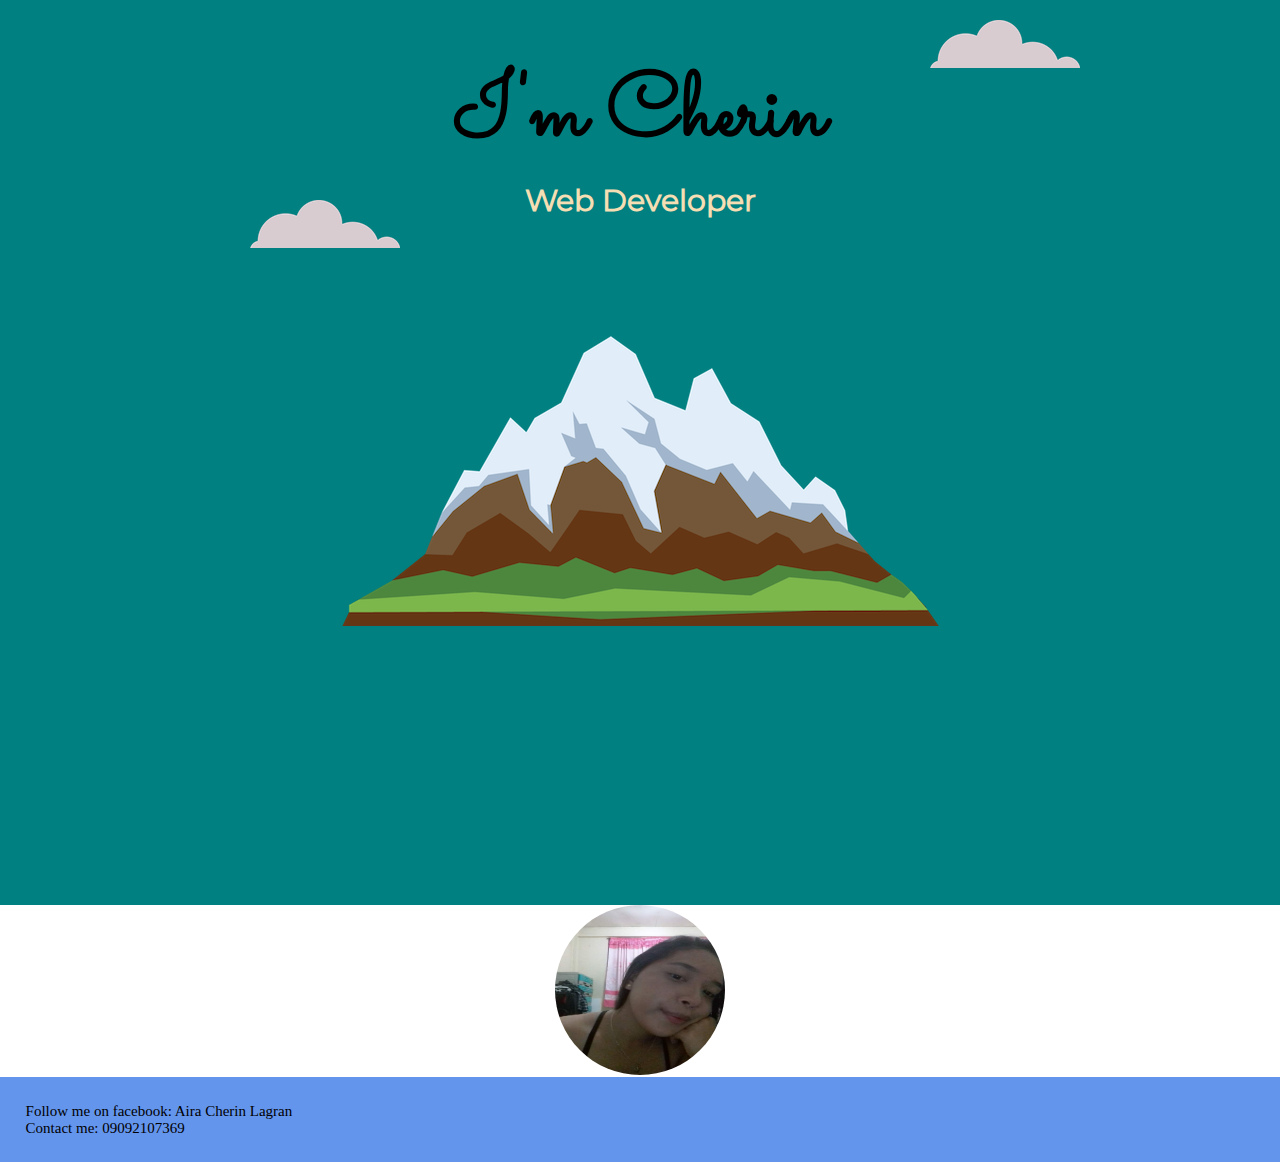
==== index.html @ 9815eaeb "Add files via upload" ====
<!DOCTYPE html>
<html lang="en">
<head>
    <meta charset="UTF-8">
    <meta name="viewport" content="width=device-width, initial-scale=1.0">
    <meta http-equiv="X-UA-Compatible" content="ie=edge">
    <link rel="stylesheet" href="css/index.css.css">
    <title>Document</title>
</head>

<body>
    <header class="home-header"> 
        
        <img src="img/cloud.png" alt="cloud-top" class="cloud-top">
        <h1 class="header-title">I'm Cherin</h1>
        <h2 class="header-sub">Web Developer</h2>
        <img src="img/cloud.png" alt="cloud-bottom" class="cloud-bottom">
        <img src="img/mountain.png" alt="mountain" class="mountain">

    </header>
        <img src="img/che.jpg" alt ="" class="pic">
        </p>
    <footer id="footer">
      <p id="follow">Follow me on facebook: Aira Cherin Lagran</p>
      <p id="contact">Contact me: 09092107369</p>
        
    </body>

    
    
</body>
</html>
---- css/index.css.css ----
@font-face{
    src: url(..//fonts/Sacramento/Sacramento-Regular.ttf);
    font-family: Sacramento;
}
@font-face{
    src: url(..//fonts/Montserrat/Montserrat-Regular.ttf);
    font-family: Montserrat;
}
@font-face{
    src: url(..//fonts/Merriweather/Merriweather-Regular.ttf);
    font-family: Merriweather;
}
@keyframes top{
    0%{
        opacity: 0;
        transform: translateX(95vh);
    }
    100%{
        opacity: 1;
        transform:  translateX(-95vw);
    }
}

@keyframes cloudbot{
    100%{
        opacity: 0;
        transform: translateX(-95vh);
    }
    0%{
        opacity: 1;
        transform:  translateX(95vw); rotate:(0);
    }
}
*{
    margin: 0%;
    padding: 0%;
}   
    .cloud-top{
        position: absolute;
        right: 20rem;
        top: 2rem;
        animation: top 15s infinite linear;
        animation-direction: reverse
    }
    .cloud-bottom{
        position: absolute;
        left: 25rem;
        top: 20rem;
        animation: cloudbot 15s infinite linear;
        
    }
html {
    font-size: 62.5%;
}

.header-sub{
    font-family: Montserrat;
    font-size: 3rem;
    color:wheat;
}
.header-title{
    font-family: Sacramento;
    font-size: 9rem;
}
body{
    text-align: center;
}
.home-header {
    background: teal;
    height: 95vh;
    position: relative;
    overflow: hidden;
    padding-top: 5rem;
    
}
.home-section-intro {
    background: linear-gradient(to left pink, skyblue);
    height:10vh;
}
.home-section-skills{
    height: 95vh;
    background: linear-gradient(to left pink, skyblue);
}
.home-footer{
    height: 6vh;
    background: powderblue;
}

.mountain{
    position:relative ;
    bottom: -5rem;
    
}
.home-section-intro{
    background: linear-gradient(to left,teal,powderblue,blue);
    height: 10vh;
    position: relative;
    padding: 5rem;

}
.pic{
    height: 17rem;
    width: 17rem;
    border-radius: 100%;
    background: cornflowerblue
}
.home-section-skills{
    height: 95vh;
    background:rgb(136, 193, 211);
    position: relative;
}
.skills-article-container{
    width:50%;
    margin: auto;
    overflow: hidden;
    line-height: 3;
}
.home-footer{
    height:6vh;
    background: black;
}
#footer{
    background: cornflowerblue;
    padding: 2%;
    size: 16px
}
#follow{
    text-align: left;
    font-size: 15px
}
#contact{
    text-align: left;
    font-size: 15px
}
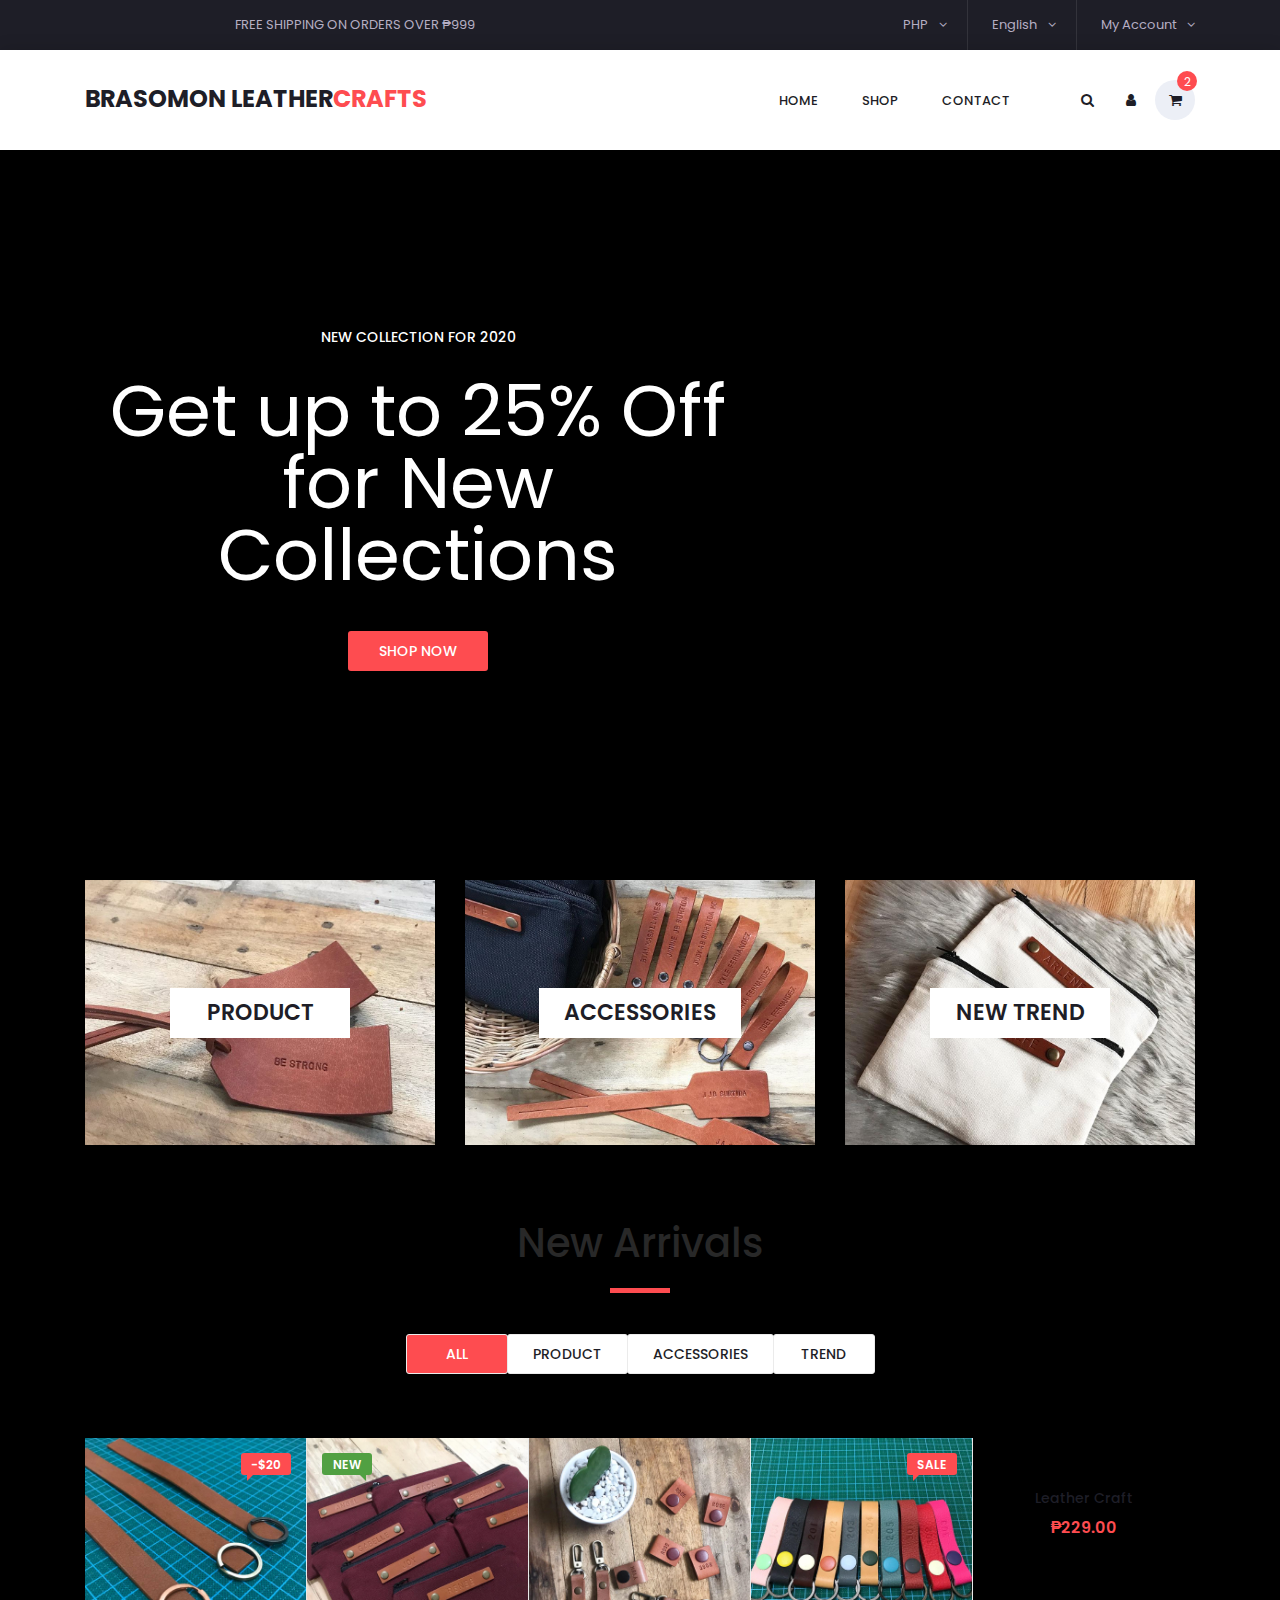
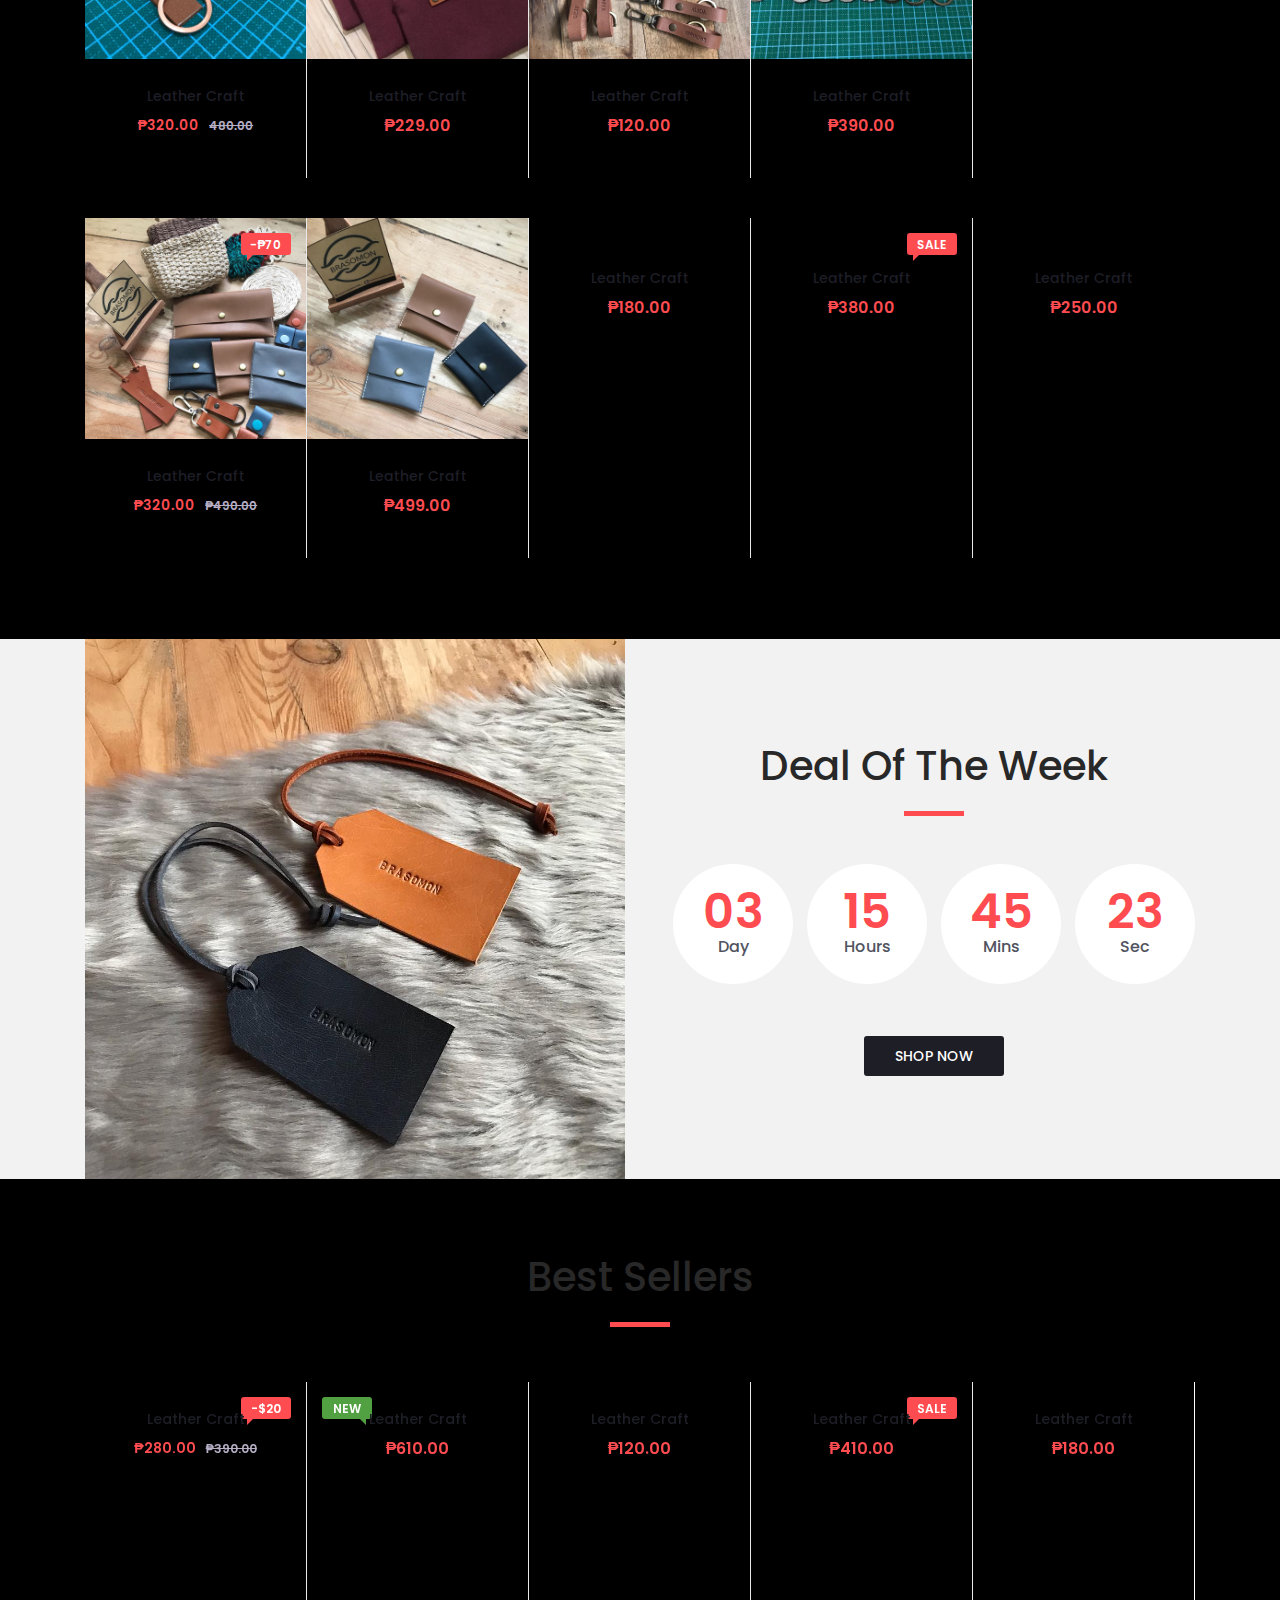
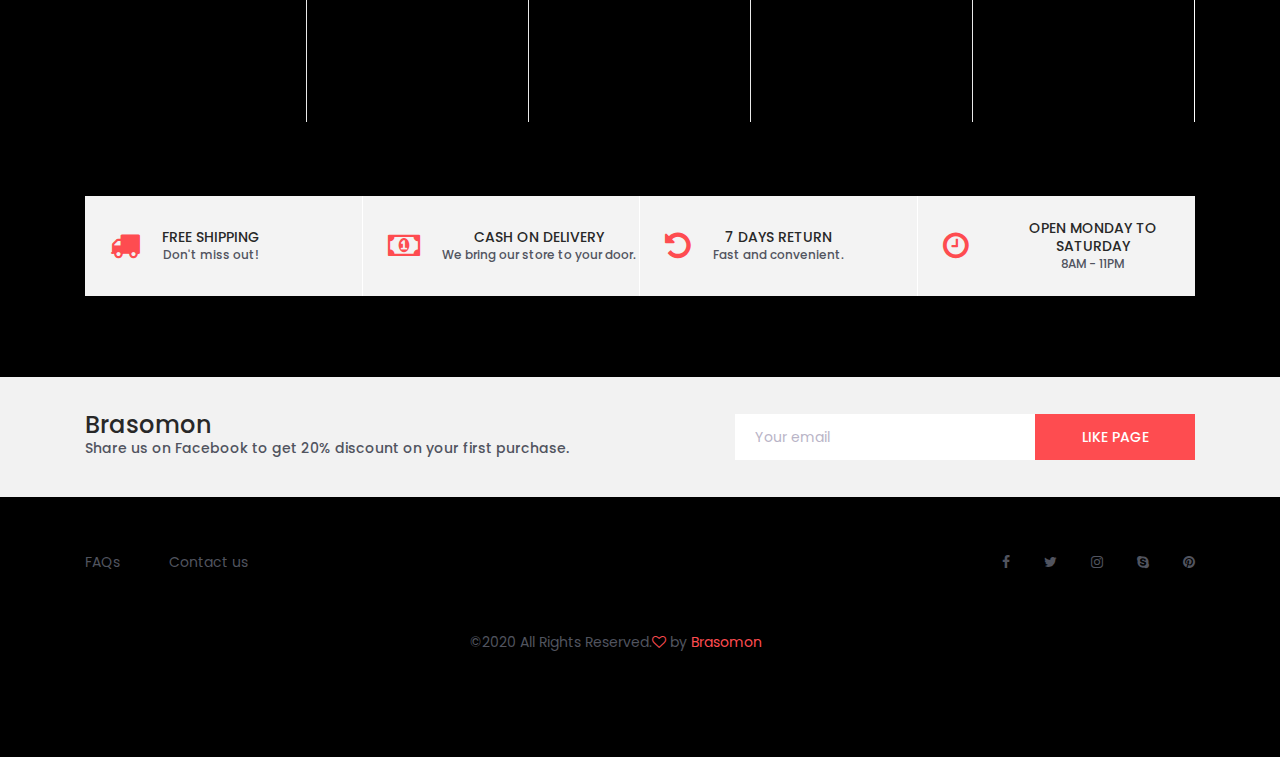
==== commit 5b58a03a: "Add files via upload" ====
--- a/index.html
+++ b/index.html
@@ -1,32 +1,766 @@
 <!DOCTYPE html>
 <html lang="en">
 <head>
-    <meta charset="UTF-8">
-    <meta name="viewport" content="width=device-width, initial-scale=1.0">
-    <meta http-equiv="X-UA-Compatible" content="ie=edge">
-    <link rel="stylesheet" href="css/index.css.css">
-    <title>Document</title>
+<title>Brasomon</title>
+<meta charset="utf-8">
+<meta http-equiv="X-UA-Compatible" content="IE=edge">
+<meta name="description" content="Colo Shop Template">
+<meta name="viewport" content="width=device-width, initial-scale=1">
+<link rel="stylesheet" type="text/css" href="styles/bootstrap4/bootstrap.min.css">
+<link href="plugins/font-awesome-4.7.0/css/font-awesome.min.css" rel="stylesheet" type="text/css">
+<link rel="stylesheet" type="text/css" href="plugins/OwlCarousel2-2.2.1/owl.carousel.css">
+<link rel="stylesheet" type="text/css" href="plugins/OwlCarousel2-2.2.1/owl.theme.default.css">
+<link rel="stylesheet" type="text/css" href="plugins/OwlCarousel2-2.2.1/animate.css">
+<link rel="stylesheet" type="text/css" href="styles/main_styles.css">
+<link rel="stylesheet" type="text/css" href="styles/responsive.css">
 </head>
 
 <body>
-    <header class="home-header"> 
-        
-        <img src="img/cloud.png" alt="cloud-top" class="cloud-top">
-        <h1 class="header-title">I'm Cherin</h1>
-        <h2 class="header-sub">Web Developer</h2>
-        <img src="img/cloud.png" alt="cloud-bottom" class="cloud-bottom">
-        <img src="img/mountain.png" alt="mountain" class="mountain">
-
-    </header>
-        <img src="img/che.jpg" alt ="" class="pic">
-        </p>
-    <footer id="footer">
-      <p id="follow">Follow me on facebook: Aira Cherin Lagran</p>
-      <p id="contact">Contact me: 09092107369</p>
-        
-    </body>
-
-    
-    
+
+<div class="super_container">
+
+	<!-- Header -->
+
+	<header class="header trans_300">
+
+		<!-- Top Navigation -->
+
+		<div class="top_nav">
+			<div class="container">
+				<div class="row">
+					<div class="col-md-6">
+						<div class="top_nav_left">Free shipping on orders over ₱999</div>
+					</div>
+					<div class="col-md-6 text-right">
+						<div class="top_nav_right">
+							<ul class="top_nav_menu">
+
+								<!-- Currency / Language / My Account -->
+
+								<li class="currency">
+									<a href="#">
+										php
+										<i class="fa fa-angle-down"></i>
+									</a>
+									<ul class="currency_selection">
+										<li><a href="#">cad</a></li>
+										<li><a href="#">aud</a></li>
+										<li><a href="#">eur</a></li>
+										<li><a href="#">gbp</a></li>
+									</ul>
+								</li>
+								<li class="language">
+									<a href="#">
+										English
+										<i class="fa fa-angle-down"></i>
+									</a>
+									<ul class="language_selection">
+										<li><a href="#">French</a></li>
+										<li><a href="#">Italian</a></li>
+										<li><a href="#">German</a></li>
+										<li><a href="#">Spanish</a></li>
+									</ul>
+								</li>
+								<li class="account">
+									<a href="#">
+										My Account
+										<i class="fa fa-angle-down"></i>
+									</a>
+									<ul class="account_selection">
+										<li><a href="#"><i class="fa fa-sign-in" aria-hidden="true"></i>Sign In</a></li>
+										<li><a href="#"><i class="fa fa-user-plus" aria-hidden="true"></i>Register</a></li>
+									</ul>
+								</li>
+							</ul>
+						</div>
+					</div>
+				</div>
+			</div>
+		</div>
+
+		<!-- Main Navigation -->
+
+		<div class="main_nav_container">
+			<div class="container">
+				<div class="row">
+					<div class="col-lg-12 text-right">
+						<div class="logo_container">
+							<a href="#">Brasomon Leather<span>Crafts</span></a>
+						</div>
+						<nav class="navbar">
+							<ul class="navbar_menu">
+								<li><a href="index.html">home</a></li>
+								<li><a href="categories.html">shop</a></li>
+								<li><a href="contact.html">contact</a></li>
+							</ul>
+							<ul class="navbar_user">
+								<li><a href="#"><i class="fa fa-search" aria-hidden="true"></i></a></li>
+								<li><a href="#"><i class="fa fa-user" aria-hidden="true"></i></a></li>
+								<li class="checkout">
+									<a href="#">
+										<i class="fa fa-shopping-cart" aria-hidden="true"></i>
+										<span id="checkout_items" class="checkout_items">2</span>
+									</a>
+								</li>
+							</ul>
+							<div class="hamburger_container">
+								<i class="fa fa-bars" aria-hidden="true"></i>
+							</div>
+						</nav>
+					</div>
+				</div>
+			</div>
+		</div>
+
+	</header>
+
+	<div class="fs_menu_overlay"></div>
+	<div class="hamburger_menu">
+		<div class="hamburger_close"><i class="fa fa-times" aria-hidden="true"></i></div>
+		<div class="hamburger_menu_content text-right">
+			<ul class="menu_top_nav">
+				<li class="menu_item has-children">
+					<a href="#">
+						php
+						<i class="fa fa-angle-down"></i>
+					</a>
+					<ul class="menu_selection">
+						<li><a href="#">cad</a></li>
+						<li><a href="#">aud</a></li>
+						<li><a href="#">eur</a></li>
+						<li><a href="#">gbp</a></li>
+					</ul>
+				</li>
+				<li class="menu_item has-children">
+					<a href="#">
+						English
+						<i class="fa fa-angle-down"></i>
+					</a>
+					<ul class="menu_selection">
+						<li><a href="#">French</a></li>
+						<li><a href="#">Italian</a></li>
+						<li><a href="#">German</a></li>
+						<li><a href="#">Spanish</a></li>
+					</ul>
+				</li>
+				<li class="menu_item has-children">
+					<a href="#">
+						My Account
+						<i class="fa fa-angle-down"></i>
+					</a>
+					<ul class="menu_selection">
+						<li><a href="#"><i class="fa fa-sign-in" aria-hidden="true"></i>Sign In</a></li>
+						<li><a href="#"><i class="fa fa-user-plus" aria-hidden="true"></i>Register</a></li>
+					</ul>
+				</li>
+				<li class="menu_item"><a href="index.html">home</a></li>
+				<li class="menu_item"><a href="categories.html">shop</a></li>
+				<li class="menu_item"><a href="contact.html">contact</a></li>
+			</ul>
+		</div>
+	</div>
+
+	<!-- Slider -->
+
+	<div class="main_slider" style="background-image:url">
+		<div class="container fill_height">
+			<div class="row align-items-center fill_height">
+				<div class="col">
+					<div class="main_slider_content">
+						<h6>New Collection for 2020</h6>
+						<h1>Get up to 25% Off for New Collections</h1>
+						<div class="red_button shop_now_button"><a href="#">Shop now</a></div>
+					</div>
+				</div>
+			</div>
+		</div>
+	</div>
+
+	<!-- Banner -->
+
+	<div class="banner">
+		<div class="container">
+			<div class="row">
+				<div class="col-md-4">
+					<div class="banner_item align-items-center" style="background-image:url(images/hiy.jpg)">
+						<div class="banner_category">
+							<a href="categories.html">Product</a>
+						</div>
+					</div>
+				</div>
+				<div class="col-md-4">
+					<div class="banner_item align-items-center" style="background-image:url(images/hoy.jpg)">
+						<div class="banner_category">
+							<a href="categories.html">Accessories</a>
+						</div>
+					</div>
+				</div>
+				<div class="col-md-4">
+					<div class="banner_item align-items-center" style="background-image:url(images/product21.jpg)">
+						<div class="banner_category">
+							<a href="categories.html">New Trend</a>
+						</div>
+					</div>
+				</div>
+			</div>
+		</div>
+	</div>
+
+	<!-- New Arrivals -->
+
+	<div class="new_arrivals">
+		<div class="container">
+			<div class="row">
+				<div class="col text-center">
+					<div class="section_title new_arrivals_title">
+						<h2>New Arrivals</h2>
+					</div>
+				</div>
+			</div>
+			<div class="row align-items-center">
+				<div class="col text-center">
+					<div class="new_arrivals_sorting">
+						<ul class="arrivals_grid_sorting clearfix button-group filters-button-group">
+							<li class="grid_sorting_button button d-flex flex-column justify-content-center align-items-center active is-checked" data-filter="*">all</li>
+							<li class="grid_sorting_button button d-flex flex-column justify-content-center align-items-center" data-filter=".women">product</li>
+							<li class="grid_sorting_button button d-flex flex-column justify-content-center align-items-center" data-filter=".accessories">accessories</li>
+							<li class="grid_sorting_button button d-flex flex-column justify-content-center align-items-center" data-filter=".men">trend</li>
+						</ul>
+					</div>
+				</div>
+			</div>
+			<div class="row">
+				<div class="col">
+					<div class="product-grid" data-isotope='{ "itemSelector": ".product-item", "layoutMode": "fitRows" }'>
+
+						<!-- Product 1 -->
+
+						<div class="product-item men">
+							<div class="product discount product_filter">
+								<div class="product_image">
+									<img src="images/product18.jpg" alt="">
+								</div>
+								<div class="favorite favorite_left"></div>
+								<div class="product_bubble product_bubble_right product_bubble_red d-flex flex-column align-items-center"><span>-$20</span></div>
+								<div class="product_info">
+									<h6 class="product_name"><a href="single.html">Leather Craft</a></h6>
+									<div class="product_price">₱320.00<span>480.00</span></div>
+								</div>
+							</div>
+							<div class="red_button add_to_cart_button"><a href="#">Add to Cart</a></div>
+						</div>
+
+						<!-- Product 2 -->
+
+						<div class="product-item women">
+							<div class="product product_filter">
+								<div class="product_image">
+									<img src="images/product25.jpg" alt="">
+								</div>
+								<div class="favorite"></div>
+								<div class="product_bubble product_bubble_left product_bubble_green d-flex flex-column align-items-center"><span>new</span></div>
+								<div class="product_info">
+									<h6 class="product_name"><a href="single.html">Leather Craft</a></h6>
+									<div class="product_price">₱229.00</div>
+								</div>
+							</div>
+							<div class="red_button add_to_cart_button"><a href="#">Add to Cart</a></div>
+						</div>
+
+						<!-- Product 3 -->
+
+						<div class="product-item women">
+							<div class="product product_filter">
+								<div class="product_image">
+									<img src="images/product24.jpg" alt="">
+								</div>
+								<div class="favorite"></div>
+								<div class="product_info">
+									<h6 class="product_name"><a href="single.html">Leather Craft</a></h6>
+									<div class="product_price">₱120.00</div>
+								</div>
+							</div>
+							<div class="red_button add_to_cart_button"><a href="#">Add to Cart</a></div>
+						</div>
+
+						<!-- Product 4 -->
+
+						<div class="product-item accessories">
+							<div class="product product_filter">
+								<div class="product_image">
+									<img src="images/product12.jpg" alt="">
+								</div>
+								<div class="product_bubble product_bubble_right product_bubble_red d-flex flex-column align-items-center"><span>sale</span></div>
+								<div class="favorite favorite_left"></div>
+								<div class="product_info">
+									<h6 class="product_name"><a href="single.html">Leather Craft</a></h6>
+									<div class="product_price">₱390.00</div>
+								</div>
+							</div>
+							<div class="red_button add_to_cart_button"><a href="#">Add to Cart</a></div>
+						</div>
+
+						<!-- Product 5 -->
+
+						<div class="product-item women men">
+							<div class="product product_filter">
+								<div class="product_image">
+									<img src="images/product29.jpg" alt="">
+								</div>
+								<div class="favorite"></div>
+								<div class="product_info">
+									<h6 class="product_name"><a href="single.html">Leather Craft</a></h6>
+									<div class="product_price">₱229.00</div>
+								</div>
+							</div>
+							<div class="red_button add_to_cart_button"><a href="#">add to cart</a></div>
+						</div>
+
+						<!-- Product 6 -->
+
+						<div class="product-item accessories">
+							<div class="product discount product_filter">
+								<div class="product_image">
+									<img src="images/product27.jpg" alt="">
+								</div>
+								<div class="favorite favorite_left"></div>
+								<div class="product_bubble product_bubble_right product_bubble_red d-flex flex-column align-items-center"><span>-₱70</span></div>
+								<div class="product_info">
+									<h6 class="product_name"><a href="#single.html">Leather Craft</a></h6>
+									<div class="product_price">₱320.00<span>₱490.00</span></div>
+								</div>
+							</div>
+							<div class="red_button add_to_cart_button"><a href="#">Add to Cart</a></div>
+						</div>
+
+						<!-- Product 7 -->
+
+						<div class="product-item women">
+							<div class="product product_filter">
+								<div class="product_image">
+									<img src="images/product28.jpg" alt="">
+								</div>
+								<div class="favorite"></div>
+								<div class="product_info">
+									<h6 class="product_name"><a href="single.html">Leather Craft</a></h6>
+									<div class="product_price">₱499.00</div>
+								</div>
+							</div>
+							<div class="red_button add_to_cart_button"><a href="#">Add to Cart</a></div>
+						</div>
+
+						<!-- Product 8 -->
+
+						<div class="product-item accessories">
+							<div class="product product_filter">
+								<div class="product_image">
+									<img src="images/product29.jpg" alt="">
+								</div>
+								<div class="favorite"></div>
+								<div class="product_info">
+									<h6 class="product_name"><a href="single.html">Leather Craft</a></h6>
+									<div class="product_price">₱180.00</div>
+								</div>
+							</div>
+							<div class="red_button add_to_cart_button"><a href="#">Add to Cart</a></div>
+						</div>
+
+						<!-- Product 9 -->
+
+						<div class="product-item men">
+							<div class="product product_filter">
+								<div class="product_image">
+									<img src="images/product3.jpg" alt="">
+								</div>
+								<div class="product_bubble product_bubble_right product_bubble_red d-flex flex-column align-items-center"><span>sale</span></div>
+								<div class="favorite favorite_left"></div>
+								<div class="product_info">
+									<h6 class="product_name"><a href="single.html">Leather Craft</a></h6>
+									<div class="product_price">₱380.00</div>
+								</div>
+							</div>
+							<div class="red_button add_to_cart_button"><a href="#">Add to Cart</a></div>
+						</div>
+
+						<!-- Product 10 -->
+
+						<div class="product-item men">
+							<div class="product product_filter">
+								<div class="product_image">
+									<img src="images/product30.jpg" alt="">
+								</div>
+								<div class="favorite"></div>
+								<div class="product_info">
+									<h6 class="product_name"><a href="single.html">Leather Craft</a></h6>
+									<div class="product_price">₱250.00</div>
+								</div>
+							</div>
+							<div class="red_button add_to_cart_button"><a href="#">Add to Cart</a></div>
+						</div>
+					</div>
+				</div>
+			</div>
+		</div>
+	</div>
+
+	<!-- Deal of the week -->
+
+	<div class="deal_ofthe_week">
+		<div class="container">
+			<div class="row align-items-center">
+				<div class="col-lg-6">
+					<div class="deal_ofthe_week_img">
+						<img src="images/product22.jpg" alt="">
+					</div>
+				</div>
+				<div class="col-lg-6 text-right deal_ofthe_week_col">
+					<div class="deal_ofthe_week_content d-flex flex-column align-items-center float-right">
+						<div class="section_title">
+							<h2>Deal Of The Week</h2>
+						</div>
+						<ul class="timer">
+							<li class="d-inline-flex flex-column justify-content-center align-items-center">
+								<div id="day" class="timer_num">03</div>
+								<div class="timer_unit">Day</div>
+							</li>
+							<li class="d-inline-flex flex-column justify-content-center align-items-center">
+								<div id="hour" class="timer_num">15</div>
+								<div class="timer_unit">Hours</div>
+							</li>
+							<li class="d-inline-flex flex-column justify-content-center align-items-center">
+								<div id="minute" class="timer_num">45</div>
+								<div class="timer_unit">Mins</div>
+							</li>
+							<li class="d-inline-flex flex-column justify-content-center align-items-center">
+								<div id="second" class="timer_num">23</div>
+								<div class="timer_unit">Sec</div>
+							</li>
+						</ul>
+						<div class="red_button deal_ofthe_week_button"><a href="categories.html">shop now</a></div>
+					</div>
+				</div>
+			</div>
+		</div>
+	</div>
+
+	<!-- Best Sellers -->
+
+	<div class="best_sellers">
+		<div class="container">
+			<div class="row">
+				<div class="col text-center">
+					<div class="section_title new_arrivals_title">
+						<h2>Best Sellers</h2>
+					</div>
+				</div>
+			</div>
+			<div class="row">
+				<div class="col">
+					<div class="product_slider_container">
+						<div class="owl-carousel owl-theme product_slider">
+
+							<!-- Slide 1 -->
+
+							<div class="owl-item product_slider_item">
+								<div class="product-item">
+									<div class="product discount">
+										<div class="product_image">
+											<img src="images/product31.jpg" alt="">
+										</div>
+										<div class="favorite favorite_left"></div>
+										<div class="product_bubble product_bubble_right product_bubble_red d-flex flex-column align-items-center"><span>-$20</span></div>
+										<div class="product_info">
+											<h6 class="product_name"><a href="single.html">Leather Craft</a></h6>
+											<div class="product_price">₱280.00<span>₱390.00</span></div>
+										</div>
+									</div>
+								</div>
+							</div>
+
+							<!-- Slide 2 -->
+
+							<div class="owl-item product_slider_item">
+								<div class="product-item women">
+									<div class="product">
+										<div class="product_image">
+											<img src="images/product32.jpg" alt="">
+										</div>
+										<div class="favorite"></div>
+										<div class="product_bubble product_bubble_left product_bubble_green d-flex flex-column align-items-center"><span>new</span></div>
+										<div class="product_info">
+											<h6 class="product_name"><a href="single.html">Leather Craft</a></h6>
+											<div class="product_price">₱610.00</div>
+										</div>
+									</div>
+								</div>
+							</div>
+
+							<!-- Slide 3 -->
+
+							<div class="owl-item product_slider_item">
+								<div class="product-item women">
+									<div class="product">
+										<div class="product_image">
+											<img src="images/product33.jpg" alt="">
+										</div>
+										<div class="favorite"></div>
+										<div class="product_info">
+											<h6 class="product_name"><a href="single.html">Leather Craft</a></h6>
+											<div class="product_price">₱120.00</div>
+										</div>
+									</div>
+								</div>
+							</div>
+
+							<!-- Slide 4 -->
+
+							<div class="owl-item product_slider_item">
+								<div class="product-item accessories">
+									<div class="product">
+										<div class="product_image">
+											<img src="images/product34.jpg" alt="">
+										</div>
+										<div class="product_bubble product_bubble_right product_bubble_red d-flex flex-column align-items-center"><span>sale</span></div>
+										<div class="favorite favorite_left"></div>
+										<div class="product_info">
+											<h6 class="product_name"><a href="single.html">Leather Craft</a></h6>
+											<div class="product_price">₱410.00</div>
+										</div>
+									</div>
+								</div>
+							</div>
+
+							<!-- Slide 5 -->
+
+							<div class="owl-item product_slider_item">
+								<div class="product-item women men">
+									<div class="product">
+										<div class="product_image">
+											<img src="images/product35.jpg" alt="">
+										</div>
+										<div class="favorite"></div>
+										<div class="product_info">
+											<h6 class="product_name"><a href="single.html">Leather Craft</a></h6>
+											<div class="product_price">₱180.00</div>
+										</div>
+									</div>
+								</div>
+							</div>
+
+							<!-- Slide 6 -->
+
+							<div class="owl-item product_slider_item">
+								<div class="product-item accessories">
+									<div class="product discount">
+										<div class="product_image">
+											<img src="images/product36.jpg" alt="">
+										</div>
+										<div class="favorite favorite_left"></div>
+										<div class="product_bubble product_bubble_right product_bubble_red d-flex flex-column align-items-center"><span>-₱70</span></div>
+										<div class="product_info">
+											<h6 class="product_name"><a href="single.html">Leather Craft</a></h6>
+											<div class="product_price">₱520.00<span>₱590.00</span></div>
+										</div>
+									</div>
+								</div>
+							</div>
+
+							<!-- Slide 7 -->
+
+							<div class="owl-item product_slider_item">
+								<div class="product-item women">
+									<div class="product">
+										<div class="product_image">
+											<img src="images/product37.jpg" alt="">
+										</div>
+										<div class="favorite"></div>
+										<div class="product_info">
+											<h6 class="product_name"><a href="single.html">Leather Craft</a></h6>
+											<div class="product_price">₱610.00</div>
+										</div>
+									</div>
+								</div>
+							</div>
+
+							<!-- Slide 8 -->
+
+							<div class="owl-item product_slider_item">
+								<div class="product-item accessories">
+									<div class="product">
+										<div class="product_image">
+											<img src="images/product38.jpg" alt="">
+										</div>
+										<div class="favorite"></div>
+										<div class="product_info">
+											<h6 class="product_name"><a href="single.html">Leather Craft</a></h6>
+											<div class="product_price">₱120.00</div>
+										</div>
+									</div>
+								</div>
+							</div>
+
+							<!-- Slide 9 -->
+
+							<div class="owl-item product_slider_item">
+								<div class="product-item men">
+									<div class="product">
+										<div class="product_image">
+											<img src="images/product4.jpg" alt="">
+										</div>
+										<div class="product_bubble product_bubble_right product_bubble_red d-flex flex-column align-items-center"><span>sale</span></div>
+										<div class="favorite favorite_left"></div>
+										<div class="product_info">
+											<h6 class="product_name"><a href="single.html">Leather Craft</a></h6>
+											<div class="product_price">₱190.00</div>
+										</div>
+									</div>
+								</div>
+							</div>
+
+							<!-- Slide 10 -->
+
+							<div class="owl-item product_slider_item">
+								<div class="product-item men">
+									<div class="product">
+										<div class="product_image">
+											<img src="images/product42.jpg" alt="">
+										</div>
+										<div class="favorite"></div>
+										<div class="product_info">
+											<h6 class="product_name"><a href="single.html">Leather Craft</a></h6>
+											<div class="product_price">₱230.00</div>
+										</div>
+									</div>
+								</div>
+							</div>
+						</div>
+
+						<!-- Slider Navigation -->
+
+						<div class="product_slider_nav_left product_slider_nav d-flex align-items-center justify-content-center flex-column">
+							<i class="fa fa-chevron-left" aria-hidden="true"></i>
+						</div>
+						<div class="product_slider_nav_right product_slider_nav d-flex align-items-center justify-content-center flex-column">
+							<i class="fa fa-chevron-right" aria-hidden="true"></i>
+						</div>
+					</div>
+				</div>
+			</div>
+		</div>
+	</div>
+
+	<!-- Benefit -->
+
+	<div class="benefit">
+		<div class="container">
+			<div class="row benefit_row">
+				<div class="col-lg-3 benefit_col">
+					<div class="benefit_item d-flex flex-row align-items-center">
+						<div class="benefit_icon"><i class="fa fa-truck" aria-hidden="true"></i></div>
+						<div class="benefit_content">
+							<h6>Free Shipping</h6>
+							<p>Don't miss out!</p>
+						</div>
+					</div>
+				</div>
+				<div class="col-lg-3 benefit_col">
+					<div class="benefit_item d-flex flex-row align-items-center">
+						<div class="benefit_icon"><i class="fa fa-money" aria-hidden="true"></i></div>
+						<div class="benefit_content">
+							<h6>Cash on Delivery</h6>
+							<p>We bring our store to your door.</p>
+						</div>
+					</div>
+				</div>
+				<div class="col-lg-3 benefit_col">
+					<div class="benefit_item d-flex flex-row align-items-center">
+						<div class="benefit_icon"><i class="fa fa-undo" aria-hidden="true"></i></div>
+						<div class="benefit_content">
+							<h6>7 days return</h6>
+							<p>Fast and convenient.</p>
+						</div>
+					</div>
+				</div>
+				<div class="col-lg-3 benefit_col">
+					<div class="benefit_item d-flex flex-row align-items-center">
+						<div class="benefit_icon"><i class="fa fa-clock-o" aria-hidden="true"></i></div>
+						<div class="benefit_content">
+							<h6>Open Monday to Saturday</h6>
+							<p>8AM - 11PM</p>
+						</div>
+					</div>
+				</div>
+			</div>
+		</div>
+	</div>
+
+	<!-- Newsletter -->
+
+	<div class="newsletter">
+		<div class="container">
+			<div class="row">
+				<div class="col-lg-6">
+					<div class="newsletter_text d-flex flex-column justify-content-center align-items-lg-start align-items-md-center text-center">
+						<h4>Brasomon</h4>
+						<p>Share us on Facebook to get 20% discount on your first purchase.</p>
+					</div>
+				</div>
+				<div class="col-lg-6">
+					<form action="post">
+						<div class="newsletter_form d-flex flex-md-row flex-column flex-xs-column align-items-center justify-content-lg-end justify-content-center">
+							<input id="newsletter_email" type="email" placeholder="Your email" required="required" data-error="Valid email is required.">
+							<button id="newsletter_submit" type="submit" class="newsletter_submit_btn trans_300" value="Submit">Like Page</button>
+						</div>
+					</form>
+				</div>
+			</div>
+		</div>
+	</div>
+
+	<!-- Footer -->
+
+	<footer class="footer">
+		<div class="container">
+			<div class="row">
+				<div class="col-lg-6">
+					<div class="footer_nav_container d-flex flex-sm-row flex-column align-items-center justify-content-lg-start justify-content-center text-center">
+						<ul class="footer_nav">
+							<li><a href="#">FAQs</a></li>
+							<li><a href="contact.html">Contact us</a></li>
+						</ul>
+					</div>
+				</div>
+				<div class="col-lg-6">
+					<div class="footer_social d-flex flex-row align-items-center justify-content-lg-end justify-content-center">
+						<ul>
+							<li><a href="https://www.facebook.com/profile.php?id=100009132915112"><i class="fa fa-facebook" aria-hidden="true"></i></a></li>
+							<li><a href="https://www.twitter.com/brasomonLc"><i class="fa fa-twitter" aria-hidden="true"></i></a></li>
+							<li><a href="https://www.instagram.com/BrasomonLtCrfts/"><i class="fa fa-instagram" aria-hidden="true"></i></a></li>
+							<li><a href="https://www.facebook.com/profile.php?id=100009143145412"><i class="fa fa-skype" aria-hidden="true"></i></a></li>
+							<li><a href="https://www.facebook.com/profile.php?id=100009216546546"><i class="fa fa-pinterest" aria-hidden="true"></i></a></li>
+						</ul>
+					</div>
+				</div>
+			</div>
+			<div class="row">
+				<div class="col-lg-12">
+					<div class="footer_nav_container">
+						<div class="cr">©2020 All Rights Reserved.<i class="fa fa-heart-o" aria-hidden="true"></i> by <a href="#">Brasomon</a></div>
+					</div>
+				</div>
+			</div>
+		</div>
+	</footer>
+
+</div>
+
+<script src="js/jquery-3.2.1.min.js"></script>
+<script src="styles/bootstrap4/popper.js"></script>
+<script src="styles/bootstrap4/bootstrap.min.js"></script>
+<script src="plugins/Isotope/isotope.pkgd.min.js"></script>
+<script src="plugins/OwlCarousel2-2.2.1/owl.carousel.js"></script>
+<script src="plugins/easing/easing.js"></script>
+<script src="js/custom.js"></script>
 </body>
-</html>+
+</html>
--- a/styles/main_styles.css
+++ b/styles/main_styles.css
@@ -0,0 +1,1689 @@
+@charset "utf-8";
+/* CSS Document */
+
+/******************************
+
+COLOR PALETTE
+
+
+
+
+[Table of Contents]
+
+1. Fonts
+2. Body and some general stuff
+3. Home
+	3.1 Currency
+	3.2 Language
+	3.3 Account
+	3.4 Main Navigation
+	3.5 Hamburger Menu
+	3.6 Logo
+	3.7 Main Slider
+4. Banner
+5. New Arrivals
+	5.1 New Arrivals Sorting
+	5.2 New Arrivals Products Grid
+6. Deal of the week
+7. Best Sellers
+	7.1 Slider Nav
+8. Benefit
+9. Blogs
+10. Newsletter
+11. Footer
+
+
+
+******************************/
+
+/***********
+1. Fonts
+***********/
+
+@import url('https://fonts.googleapis.com/css?family=Poppins:400,500,600,700,900');
+
+/*********************************
+2. Body and some general stuff
+*********************************/
+
+*
+{
+	margin: 0;
+	padding: 0;
+}
+body
+{
+	font-family: 'Poppins', sans-serif;
+	font-size: 14px;
+	line-height: 23px;
+	font-weight: 400;
+	background:black;
+	color: #1e1e27;
+	text-align: center
+}
+div
+{
+	display: block;
+	position: relative;
+	-webkit-box-sizing: border-box;
+    -moz-box-sizing: border-box;
+    box-sizing: border-box;
+}
+ul
+{
+	list-style: none;
+	margin-bottom: 0px;
+}
+p
+{
+	font-family: 'Poppins', sans-serif;
+	font-size: 14px;
+	line-height: 1.7;
+	font-weight: 500;
+	color: #989898;
+	-webkit-font-smoothing: antialiased;
+	-webkit-text-shadow: rgba(0,0,0,.01) 0 0 1px;
+	text-shadow: rgba(0,0,0,.01) 0 0 1px;
+}
+p a
+{
+	display: inline;
+	position: relative;
+	color: inherit;
+	border-bottom: solid 2px #fde0db;
+	-webkit-transition: all 200ms ease;
+	-moz-transition: all 200ms ease;
+	-ms-transition: all 200ms ease;
+	-o-transition: all 200ms ease;
+	transition: all 200ms ease;
+}
+a, a:hover, a:visited, a:active, a:link
+{
+	text-decoration: none;
+	-webkit-font-smoothing: antialiased;
+	-webkit-text-shadow: rgba(0,0,0,.01) 0 0 1px;
+	text-shadow: rgba(0,0,0,.01) 0 0 1px;
+}
+p a:active
+{
+	position: relative;
+	color: #FF6347;
+}
+p a:hover
+{
+	color: #FF6347;
+	background: #fde0db;
+}
+p a:hover::after
+{
+	opacity: 0.2;
+}
+::selection
+{
+	background: #fde0db;
+	color: #FF6347;
+}
+p::selection
+{
+	background: #fde0db;
+}
+h1{font-size: 72px;}
+h2{font-size: 40px;}
+h3{font-size: 28px;}
+h4{font-size: 24px;}
+h5{font-size: 16px;}
+h6{font-size: 14px;}
+h1, h2, h3, h4, h5, h6
+{
+	color: #282828;
+	-webkit-font-smoothing: antialiased;
+	-webkit-text-shadow: rgba(0,0,0,.01) 0 0 1px;
+	text-shadow: rgba(0,0,0,.01) 0 0 1px;
+}
+h1::selection,
+h2::selection,
+h3::selection,
+h4::selection,
+h5::selection,
+h6::selection
+{
+
+}
+::-webkit-input-placeholder
+{
+	font-size: 16px !important;
+	font-weight: 500;
+	color: #777777 !important;
+}
+:-moz-placeholder /* older Firefox*/
+{
+	font-size: 16px !important;
+	font-weight: 500;
+	color: #777777 !important;
+}
+::-moz-placeholder /* Firefox 19+ */
+{
+	font-size: 16px !important;
+	font-weight: 500;
+	color: #777777 !important;
+}
+:-ms-input-placeholder
+{
+	font-size: 16px !important;
+	font-weight: 500;
+	color: #777777 !important;
+}
+::input-placeholder
+{
+	font-size: 16px !important;
+	font-weight: 500;
+	color: #777777 !important;
+}
+.form-control
+{
+	color: #db5246;
+}
+section
+{
+	display: block;
+	position: relative;
+	box-sizing: border-box;
+}
+.clear
+{
+	clear: both;
+}
+.clearfix::before, .clearfix::after
+{
+	content: "";
+	display: table;
+}
+.clearfix::after
+{
+	clear: both;
+}
+.clearfix
+{
+	zoom: 1;
+}
+.float_left
+{
+	float: left;
+}
+.float_right
+{
+	float: right;
+}
+.trans_200
+{
+	-webkit-transition: all 200ms ease;
+	-moz-transition: all 200ms ease;
+	-ms-transition: all 200ms ease;
+	-o-transition: all 200ms ease;
+	transition: all 200ms ease;
+}
+.trans_300
+{
+	-webkit-transition: all 300ms ease;
+	-moz-transition: all 300ms ease;
+	-ms-transition: all 300ms ease;
+	-o-transition: all 300ms ease;
+	transition: all 300ms ease;
+}
+.trans_400
+{
+	-webkit-transition: all 400ms ease;
+	-moz-transition: all 400ms ease;
+	-ms-transition: all 400ms ease;
+	-o-transition: all 400ms ease;
+	transition: all 400ms ease;
+}
+.trans_500
+{
+	-webkit-transition: all 500ms ease;
+	-moz-transition: all 500ms ease;
+	-ms-transition: all 500ms ease;
+	-o-transition: all 500ms ease;
+	transition: all 500ms ease;
+}
+.fill_height
+{
+	height: 100%;
+}
+.super_container
+{
+	width: 100%;
+	overflow: hidden;
+}
+
+/*********************************
+3. Home
+*********************************/
+
+.header
+{
+	position: fixed;
+	top: 0;
+	left: 0;
+	width: 100%;
+	background: #FFFFFF;
+	z-index: 10;
+}
+.top_nav
+{
+	width: 100%;
+	height: 50px;
+	background: #1e1e27;
+}
+.top_nav_left
+{
+	height: 50px;
+	line-height: 50px;
+	font-size: 13px;
+	color: #b5aec4;
+	text-transform: uppercase;
+}
+
+/*********************************
+3.1 Currency
+*********************************/
+
+.currency
+{
+	display: inline-block;
+	position: relative;
+	min-width: 50px;
+	border-right: solid 1px #33333b;
+	padding-right: 20px;
+	padding-left: 20px;
+	text-align: center;
+	vertical-align: middle;
+	background: #1e1e27;
+}
+.currency > a
+{
+	display: block;
+	color: #b5aec4;
+	font-weight: 400;
+	height: 50px;
+	line-height: 50px;
+	font-size: 13px;
+	text-transform: uppercase;
+}
+.currency > a > i
+{
+	margin-left: 8px;
+}
+.currency:hover .currency_selection
+{
+	visibility: visible;
+	opacity: 1;
+	top: 100%;
+}
+.currency_selection
+{
+	display: block;
+	position: absolute;
+	right: 0;
+	top: 120%;
+	margin: 0;
+	width: 100%;
+	background: #FFFFFF;
+	visibility: hidden;
+	opacity: 0;
+	z-index: 1;
+	box-shadow: 0 0 25px rgba(63, 78, 100, 0.15);
+	-webkit-transition: opacity 0.3s ease;
+	-moz-transition: opacity 0.3s ease;
+	-ms-transition: opacity 0.3s ease;
+	-o-transition: opacity 0.3s ease;
+	transition: all 0.3s ease;
+}
+.currency_selection li
+{
+	padding-left: 10px;
+	padding-right: 10px;
+	line-height: 50px;
+}
+.currency_selection li a
+{
+	display: block;
+	color: #232530;
+	border-bottom: solid 1px #dddddd;
+	font-size: 13px;
+	text-transform: uppercase;
+	-webkit-transition: opacity 0.3s ease;
+	-moz-transition: opacity 0.3s ease;
+	-ms-transition: opacity 0.3s ease;
+	-o-transition: opacity 0.3s ease;
+	transition: all 0.3s ease;
+}
+.currency_selection li a:hover
+{
+	color: #b5aec4;
+}
+.currency_selection li:last-child a
+{
+	border-bottom: none;
+}
+
+/*********************************
+3.2 Language
+*********************************/
+
+.language
+{
+	display: inline-block;
+	position: relative;
+	min-width: 50px;
+	border-right: solid 1px #33333b;
+	padding-right: 20px;
+	padding-left: 20px;
+	text-align: center;
+	vertical-align: middle;
+	background: #1e1e27;
+}
+.language > a
+{
+	display: block;
+	color: #b5aec4;
+	font-weight: 400;
+	height: 50px;
+	line-height: 50px;
+	font-size: 13px;
+}
+.language > a > i
+{
+	margin-left: 8px;
+}
+.language:hover .language_selection
+{
+	visibility: visible;
+	opacity: 1;
+	top: 100%;
+}
+.language_selection
+{
+	display: block;
+	position: absolute;
+	right: 0;
+	top: 120%;
+	margin: 0;
+	width: 100%;
+	background: #FFFFFF;
+	visibility: hidden;
+	opacity: 0;
+	z-index: 1;
+	box-shadow: 0 0 25px rgba(63, 78, 100, 0.15);
+	-webkit-transition: opacity 0.3s ease;
+	-moz-transition: opacity 0.3s ease;
+	-ms-transition: opacity 0.3s ease;
+	-o-transition: opacity 0.3s ease;
+	transition: all 0.3s ease;
+}
+.language_selection li
+{
+	padding-left: 10px;
+	padding-right: 10px;
+	line-height: 50px;
+}
+.language_selection li a
+{
+	display: block;
+	color: #232530;
+	border-bottom: solid 1px #dddddd;
+	font-size: 13px;
+	-webkit-transition: opacity 0.3s ease;
+	-moz-transition: opacity 0.3s ease;
+	-ms-transition: opacity 0.3s ease;
+	-o-transition: opacity 0.3s ease;
+	transition: all 0.3s ease;
+}
+.language_selection li a:hover
+{
+	color: #b5aec4;
+}
+.language_selection li:last-child a
+{
+	border-bottom: none;
+}
+
+/*********************************
+3.3 Account
+*********************************/
+
+.account
+{
+	display: inline-block;
+	position: relative;
+	min-width: 50px;
+	padding-left: 20px;
+	text-align: center;
+	vertical-align: middle;
+	background: #1e1e27;
+}
+.account > a
+{
+	display: block;
+	color: #b5aec4;
+	font-weight: 400;
+	height: 50px;
+	line-height: 50px;
+	font-size: 13px;
+}
+.account > a > i
+{
+	margin-left: 8px;
+}
+.account:hover .account_selection
+{
+	visibility: visible;
+	opacity: 1;
+	top: 100%;
+}
+.account_selection
+{
+	display: block;
+	position: absolute;
+	right: 0;
+	top: 120%;
+	margin: 0;
+	width: 100%;
+	background: #FFFFFF;
+	visibility: hidden;
+	opacity: 0;
+	z-index: 1;
+	box-shadow: 0 0 25px rgba(63, 78, 100, 0.15);
+	-webkit-transition: opacity 0.3s ease;
+	-moz-transition: opacity 0.3s ease;
+	-ms-transition: opacity 0.3s ease;
+	-o-transition: opacity 0.3s ease;
+	transition: all 0.3s ease;
+}
+.account_selection li
+{
+	padding-left: 10px;
+	padding-right: 10px;
+	line-height: 50px;
+}
+.account_selection li a
+{
+	display: block;
+	color: #232530;
+	border-bottom: solid 1px #dddddd;
+	font-size: 14px;
+	-webkit-transition: all 0.3s ease;
+	-moz-transition: all 0.3s ease;
+	-ms-transition: all 0.3s ease;
+	-o-transition: all 0.3s ease;
+	transition: all 0.3s ease;
+}
+.account_selection li a:hover
+{
+	color: #b5aec4;
+}
+.account_selection li:last-child a
+{
+	border-bottom: none;
+}
+.account_selection li a i
+{
+	margin-right: 10px;
+}
+
+/*********************************
+3.4 Main Navigation
+*********************************/
+
+.main_nav_container
+{
+	width: 100%;
+	background: #FFFFFF;
+	box-shadow: 0 0 16px rgba(0, 0, 0, 0.15);
+}
+.navbar
+{
+	width: auto;
+	height: 100px;
+	float: right;
+	padding-left: 0px;
+	padding-right: 0px;
+}
+.navbar_menu li
+{
+	display: inline-block;
+}
+.navbar_menu li a
+{
+	display: block;
+	color: #1e1e27;
+	font-size: 13px;
+	font-weight: 500;
+	text-transform: uppercase;
+	padding: 20px;
+	-webkit-transition: color 0.3s ease;
+	-moz-transition: color 0.3s ease;
+	-ms-transition: color 0.3s ease;
+	-o-transition: color 0.3s ease;
+	transition: color 0.3s ease;
+}
+.navbar_menu li a:hover
+{
+	color: #b5aec4;
+}
+.navbar_user
+{
+	margin-left: 37px;
+}
+.navbar_user li
+{
+	display: inline-block;
+	text-align: center;
+}
+.navbar_user li a
+{
+	display: -webkit-box;
+	display: -moz-box;
+	display: -ms-flexbox;
+	display: -webkit-flex;
+	display: flex;
+	flex-direction: column;
+	justify-content: center;
+	align-items: center;
+	position: relative;
+	width: 40px;
+	height: 40px;
+	color: #1e1e27;
+	-webkit-transition: color 0.3s ease;
+	-moz-transition: color 0.3s ease;
+	-ms-transition: color 0.3s ease;
+	-o-transition: color 0.3s ease;
+	transition: color 0.3s ease;
+}
+.navbar_user li a:hover
+{
+	color: #b5aec4;
+}
+.checkout a
+{
+	background: #eceff6;
+	border-radius: 50%;
+}
+.checkout_items
+{
+	display: -webkit-box;
+	display: -moz-box;
+	display: -ms-flexbox;
+	display: -webkit-flex;
+	display: flex;
+	flex-direction: column;
+	justify-content: center;
+	align-items: center;
+	position: absolute;
+	top: -9px;
+	left: 22px;
+	width: 20px;
+	height: 20px;
+	border-radius: 50%;
+	background: #fe4c50;
+	font-size: 12px;
+	color: #FFFFFF;
+}
+
+/*********************************
+3.5 Hamburger Menu
+*********************************/
+
+.hamburger_container
+{
+	display: none;
+	margin-left: 40px;
+}
+.hamburger_container i
+{
+	font-size: 24px;
+	color: #1e1e27;
+	-webkit-transition: all 300ms ease;
+	-moz-transition: all 300ms ease;
+	-ms-transition: all 300ms ease;
+	-o-transition: all 300ms ease;
+	transition: all 300ms ease;
+}
+.hamburger_container:hover i
+{
+	color: #b5aec4;
+}
+.hamburger_menu
+{
+	position: fixed;
+	top: 0;
+	right: -400px;
+	width: 400px;
+	height: 100vh;
+	background: rgba(255,255,255,0.95);
+	z-index: 10;
+	-webkit-transition: all 300ms ease;
+	-moz-transition: all 300ms ease;
+	-ms-transition: all 300ms ease;
+	-o-transition: all 300ms ease;
+	transition: all 300ms ease;
+}
+.hamburger_menu.active
+{
+	right: 0;
+}
+.fs_menu_overlay
+{
+	position: fixed;
+	top: 0;
+	left: 0;
+	width: 100vw;
+	height: 100vh;
+	z-index: 9;
+	background: rgba(255,255,255,0);
+	pointer-events: none;
+	-webkit-transition: all 200ms ease;
+	-moz-transition: all 200ms ease;
+	-ms-transition: all 200ms ease;
+	-o-transition: all 200ms ease;
+	transition: all 200ms ease;
+}
+.hamburger_close
+{
+	position: absolute;
+	top: 26px;
+	right: 10px;
+	padding: 10px;
+	z-index: 1;
+}
+.hamburger_close i
+{
+	font-size: 24px;
+	color: #1e1e27;
+	-webkit-transition: all 300ms ease;
+	-moz-transition: all 300ms ease;
+	-ms-transition: all 300ms ease;
+	-o-transition: all 300ms ease;
+	transition: all 300ms ease;
+}
+.hamburger_close:hover i
+{
+	color: #b5aec4;
+}
+.hamburger_menu_content
+{
+	padding-top: 100px;
+	width: 100%;
+	height: 100%;
+	padding-right: 20px;
+}
+.menu_item
+{
+	display: block;
+	position: relative;
+	border-bottom: solid 1px #b5aec4;
+	vertical-align: middle;
+}
+.menu_item > a
+{
+	display: block;
+	color: #1e1e27;
+	font-weight: 500;
+	height: 50px;
+	line-height: 50px;
+	font-size: 14px;
+	text-transform: uppercase;
+}
+.menu_item > a:hover
+{
+	color: #b5aec4;
+}
+.menu_item > a > i
+{
+	margin-left: 8px;
+}
+.menu_item.active .menu_selection
+{
+	display: block;
+	visibility: visible;
+	opacity: 1;
+}
+.menu_selection
+{
+	margin: 0;
+	width: 100%;
+	max-height: 0;
+	overflow: hidden;
+	z-index: 1;
+	-webkit-transition: all 0.3s ease;
+	-moz-transition: all 0.3s ease;
+	-ms-transition: all 0.3s ease;
+	-o-transition: all 0.3s ease;
+	transition: all 0.3s ease;
+}
+.menu_selection li
+{
+	padding-left: 10px;
+	padding-right: 10px;
+	line-height: 50px;
+}
+.menu_selection li a
+{
+	display: block;
+	color: #232530;
+	border-bottom: solid 1px #dddddd;
+	font-size: 13px;
+	text-transform: uppercase;
+	-webkit-transition: opacity 0.3s ease;
+	-moz-transition: opacity 0.3s ease;
+	-ms-transition: opacity 0.3s ease;
+	-o-transition: opacity 0.3s ease;
+	transition: all 0.3s ease;
+}
+.menu_selection li a:hover
+{
+	color: #b5aec4;
+}
+.menu_selection li:last-child a
+{
+	border-bottom: none;
+}
+
+/*********************************
+3.6 Logo
+*********************************/
+
+.logo_container
+{
+	position: absolute;
+	top: 50%;
+	-webkit-transform: translateY(-50%);
+	-moz-transform: translateY(-50%);
+	-ms-transform: translateY(-50%);
+	-o-transform: translateY(-50%);
+	transform: translateY(-50%);
+	left: 15px;
+}
+.logo_container a
+{
+	font-size: 24px;
+	color: #1e1e27;
+	font-weight: 700;
+	text-transform: uppercase;
+}
+.logo_container a span
+{
+	color: #fe4c50;
+}
+
+/*********************************
+3.7 Main Slider
+*********************************/
+
+.main_slider
+{
+	width: 100%;
+	height: 700px;
+	background-repeat: no-repeat;
+	background-size: cover;
+	background-position: center center;
+	margin-top: 150px;
+}
+.main_slider_content
+{
+	width: 60%;
+}
+.main_slider_content h6
+{
+	font-weight: 500;
+	text-transform: uppercase;
+	margin-bottom: 29px;
+	color: white;
+}
+.main_slider_content h1
+{
+	font-weight: 400;
+	line-height: 1;
+	color: white;
+}
+.red_button
+{
+	display: -webkit-inline-box;
+	display: -moz-inline-box;
+	display: -ms-inline-flexbox;
+	display: -webkit-inline-flex;
+	display: inline-flex;
+	flex-direction: column;
+	justify-content: center;
+	align-items: center;
+	width: auto;
+	height: 40px;
+	background: #fe4c50;
+	border-radius: 3px;
+	-webkit-transition: all 0.3s ease;
+	-moz-transition: all 0.3s ease;
+	-ms-transition: all 0.3s ease;
+	-o-transition: all 0.3s ease;
+	transition: all 0.3s ease;
+}
+.red_button:hover
+{
+	background: #FE7C7F !important;
+}
+.red_button a
+{
+	display: block;
+	color: #FFFFFF;
+	text-transform: uppercase;
+	font-size: 14px;
+	font-weight: 500;
+	text-align: center;
+	line-height: 40px;
+	width: 100%;
+}
+.shop_now_button
+{
+	width: 140px;
+	margin-top: 32px;
+}
+
+/*********************************
+4. Banner
+*********************************/
+
+.banner
+{
+	width: 100%;
+	margin-top: 30px;
+}
+.banner_item
+{
+	display: -webkit-box;
+	display: -moz-box;
+	display: -ms-flexbox;
+	display: -webkit-flex;
+	display: flex;
+	flex-direction: column;
+	justify-content: center;
+	align-items: center;
+	height: 265px;
+	background-repeat: no-repeat;
+	background-size: cover;
+	background-position: center center;
+}
+.banner_category
+{
+	height: 50px;
+	background: #FFFFFF;
+	min-width: 180px;
+	padding-left: 25px;
+	padding-right: 25px;
+}
+.banner_category a
+{
+	display: block;
+	color: #1e1e27;
+	text-transform: uppercase;
+	font-size: 22px;
+	font-weight: 600;
+	text-align: center;
+	line-height: 50px;
+	width: 100%;
+	-webkit-transition: color 0.3s ease;
+	-moz-transition: color 0.3s ease;
+	-ms-transition: color 0.3s ease;
+	-o-transition: color 0.3s ease;
+	transition: color 0.3s ease;
+}
+.banner_category a:hover
+{
+	color: #b5aec4;
+}
+
+/*********************************
+5. New Arrivals
+*********************************/
+
+.new_arrivals
+{
+	width: 100%;
+}
+.new_arrivals_title
+{
+	margin-top: 74px;
+}
+
+/*********************************
+5.1 New Arrivals Sorting
+*********************************/
+
+.new_arrivals_sorting
+{
+	display: inline-block;
+	border-radius: 3px;
+	margin-top: 59px;
+	overflow: visible;
+}
+.grid_sorting_button
+{
+	height: 40px;
+	min-width: 102px;
+	padding-left: 25px;
+	padding-right: 25px;
+	cursor: pointer;
+	border: solid 1px #ebebeb;
+	font-size: 14px;
+	font-weight: 500;
+	text-transform: uppercase;
+	background: #FFFFFF;
+	border-radius: 3px;
+	margin: 0;
+	float: left;
+	margin-left: -1px;
+}
+.grid_sorting_button:first-child
+{
+	margin-left: 0px;
+}
+.grid_sorting_button:last-child
+{
+
+}
+.grid_sorting_button.active:hover
+{
+	background: #FE7C7F !important;
+}
+.grid_sorting_button.active
+{
+	color: #FFFFFF;
+	background: #fe4c50;
+}
+
+/*********************************
+5.2 New Arrivals Products Grid
+*********************************/
+
+.product-grid
+{
+	width: 100%;
+	margin-top: 57px;
+}
+.product-item
+{
+	width: 20%;
+	height: 380px;
+	cursor: pointer;
+}
+.product-item::after
+{
+	display: block;
+	position: absolute;
+	top: 0;
+	left: -1px;
+	width: calc(100% + 1px);
+	height: 100%;
+	pointer-events: none;
+	content: '';
+	border: solid 2px rgba(235,235,235,0);
+	border-radius: 3px;
+	-webkit-transition: all 0.3s ease;
+	-moz-transition: all 0.3s ease;
+	-ms-transition: all 0.3s ease;
+	-o-transition: all 0.3s ease;
+	transition: all 0.3s ease;
+}
+.product-item:hover::after
+{
+	box-shadow: 0 25px 29px rgba(63, 78, 100, 0.15);
+	border: solid 2px rgba(235,235,235,1);
+}
+.product
+{
+	width: 100%;
+	height: 340px;
+	border-right: solid 1px #e9e9e9;
+}
+.product_image
+{
+	width: 100%;
+}
+.product_image img
+{
+	width: 100%;
+}
+.product_info
+{
+	text-align: center;
+	padding-left: 10px;
+	padding-right: 10px;
+}
+.product_name
+{
+	margin-top: 27px;
+}
+.product_name a
+{
+	color: #1e1e27;
+	line-height: 20px;
+}
+.product_name:hover a
+{
+	color: #b5aec4;
+}
+.discount .product_info .product_price
+{
+	font-size: 14px;
+}
+.product_price
+{
+	font-size: 16px;
+	color: #fe4c50;
+	font-weight: 600;
+}
+.product_price span
+{
+	font-size: 12px;
+	margin-left: 10px;
+	color: #b5aec4;
+	text-decoration: line-through;
+}
+.product_bubble
+{
+	position: absolute;
+	top: 15px;
+	width: 50px;
+	height: 22px;
+	border-radius: 3px;
+	text-transform: uppercase;
+}
+.product_bubble span
+{
+	font-size: 12px;
+	font-weight: 600;
+	color: #FFFFFF;
+}
+.product_bubble_right::after
+{
+	content: ' ';
+	position: absolute;
+	width: 0;
+	height: 0;
+	left: 6px;
+	right: auto;
+	top: auto;
+	bottom: -6px;
+	border: 6px solid;
+}
+.product_bubble_left::after
+{
+	content: ' ';
+	position: absolute;
+	width: 0;
+	height: 0;
+	left: auto;
+	right: 6px;
+	bottom: -6px;
+	border: 6px solid;
+}
+.product_bubble_red::after
+{
+	border-color: transparent transparent transparent #fe4c50;
+}
+.product_bubble_left::after
+{
+	border-color: #51a042 #51a042 transparent transparent;
+}
+.product_bubble_red
+{
+	background: #fe4c50;
+}
+.product_bubble_green
+{
+	background: #51a042;
+}
+.product_bubble_left
+{
+	left: 15px;
+}
+.product_bubble_right
+{
+	right: 15px;
+}
+.add_to_cart_button
+{
+	width: 100%;
+	visibility: hidden;
+	opacity: 0;
+	-webkit-transition: all 0.3s ease;
+	-moz-transition: all 0.3s ease;
+	-ms-transition: all 0.3s ease;
+	-o-transition: all 0.3s ease;
+	transition: all 0.3s ease;
+}
+.add_to_cart_button a
+{
+	font-size: 12px;
+	font-weight: 600;
+}
+.product-item:hover .add_to_cart_button
+{
+	visibility: visible;
+	opacity: 1;
+}
+.favorite
+{
+	position: absolute;
+	top: 15px;
+	right: 15px;
+	color: #b9b4c7;
+	width: 17px;
+	height: 17px;
+	visibility: hidden;
+	opacity: 0;
+}
+.favorite_left
+{
+	left: 15px;
+}
+.favorite.active
+{
+	visibility: visible;
+	opacity: 1;
+}
+.product-item:hover .favorite
+{
+	visibility: visible;
+	opacity: 1;
+}
+.favorite.active::after
+{
+	font-family: 'FontAwesome';
+	content:'\f004';
+	color: #fe4c50;
+}
+.favorite::after
+{
+	font-family: 'FontAwesome';
+	content:'\f08a';
+}
+.favorite:hover::after
+{
+	color: #fe4c50;
+}
+
+/*********************************
+6. Deal of the week
+*********************************/
+
+.deal_ofthe_week
+{
+	width: 100%;
+	margin-top: 41px;
+	background: #f2f2f2;
+}
+.deal_ofthe_week_img
+{
+	height: 540px;
+}
+.deal_ofthe_week_img img
+{
+	height: 100%;
+}
+.deal_ofthe_week_content
+{
+	height: 100%;
+}
+.section_title
+{
+	display: inline-block;
+	text-align: center;
+}
+.section_title h2
+{
+	display: inline-block;
+}
+.section_title::after
+{
+	display: block;
+	position: absolute;
+	top: calc(100% + 13px);
+	left: 50%;
+	-webkit-transform: translateX(-50%);
+	-moz-transform: translateX(-50%);
+	-ms-transform: translateX(-50%);
+	-o-transform: translateX(-50%);
+	transform: translateX(-50%);
+	width: 60px;
+	height: 5px;
+	background: #fe4c50;
+	content: '';
+}
+.timer
+{
+	margin-top: 66px;
+}
+.timer li
+{
+	display: inline-block;
+	width: 120px;
+	height: 120px;
+	border-radius: 50%;
+	background: #FFFFFF;
+	margin-right: 10px;
+}
+.timer li:last-child
+{
+	margin-right: 0px;
+}
+.timer_num
+{
+	font-size: 48px;
+	font-weight: 600;
+	color: #fe4c50;
+	margin-top: 10px;
+}
+.timer_unit
+{
+	margin-top: 12px;
+	font-size: 16px;
+	font-weight: 500;
+	color: #51545f;
+}
+.deal_ofthe_week_button
+{
+	width: 140px;
+	background: #1e1e27;
+	margin-top: 52px;
+}
+.deal_ofthe_week_button:hover
+{
+	background: #2b2b34 !important;
+}
+
+/*********************************
+7. Best Sellers
+*********************************/
+
+.product_slider_container
+{
+	width: 100%;
+	height: 340px;
+	margin-top: 73px;
+}
+.product_slider_container::after
+{
+	display: block;
+	position: absolute;
+	top: 0;
+	right: 0;
+	width: 1px;
+	height: 100%;
+	background: #FFFFFF;
+	content: '';
+	z-index: 1;
+}
+.product_slider
+{
+	overflow: visible !important;
+}
+.product_slider_item .product-item
+{
+	height: 340px;
+}
+.product_slider_item
+{
+	width: 20%;
+}
+.product_slider_item .product-item
+{
+	width: 100% !important;
+}
+
+/*********************************
+7.1 Slider Nav
+*********************************/
+
+.product_slider_nav
+{
+	position: absolute;
+	width: 30px;
+	height: 70px;
+	background: #d3d3d6;
+	-webkit-transform: translateY(-50%);
+	-moz-transform: translateY(-50%);
+	-ms-transform: translateY(-50%);
+	-o-transform: translateY(-50%);
+	transform: translateY(-50%);
+	z-index: 2;
+	cursor: pointer;
+	visibility: hidden;
+	opacity: 0;
+	-webkit-transition: all 300ms ease;
+	-moz-transition: all 300ms ease;
+	-ms-transition: all 300ms ease;
+	-o-transition: all 300ms ease;
+	transition: all 300ms ease;
+}
+.product_slider_container:hover .product_slider_nav
+{
+	visibility: visible;
+	opacity: 1;
+}
+.product_slider_nav i
+{
+	color: #FFFFFF;
+	font-size: 12px;
+}
+.product_slider_nav_left
+{
+	top: 50%;
+	left: 0;
+}
+.product_slider_nav_right
+{
+	top: 50%;
+	right: 0;
+}
+
+/*********************************
+8. Benefit
+*********************************/
+
+.benefit
+{
+	margin-top: 74px;
+}
+.benefit_row
+{
+	padding-left: 15px;
+	padding-right: 15px;
+}
+.benefit_col
+{
+	padding-left: 0px;
+	padding-right: 0px;
+}
+.benefit_item
+{
+	height: 100px;
+	background: #f3f3f3;
+	border-right: solid 1px #FFFFFF;
+	padding-left: 25px;
+}
+.benefit_col:last-child .benefit_item
+{
+	border-right: none;
+}
+.benefit_icon i
+{
+	font-size: 30px;
+	color: #fe4c50;
+}
+.benefit_content
+{
+	padding-left: 22px;
+}
+.benefit_content h6
+{
+	text-transform: uppercase;
+	line-height: 18px;
+	font-weight: 500;
+	margin-bottom: 0px;
+}
+.benefit_content p
+{
+	font-size: 12px;
+	line-height: 18px;
+	margin-bottom: 0px;
+	color: #51545f;
+}
+
+/*********************************
+9. Blogs
+*********************************/
+
+.blogs
+{
+	margin-top: 72px;
+}
+.blogs_container
+{
+	margin-top: 53px;
+}
+.blog_item
+{
+	height: 255px;
+	width: 100%;
+}
+.blog_background
+{
+	position: absolute;
+	top: 0;
+	left: 0;
+	width: 100%;
+	height: 100%;
+	background-repeat: no-repeat;
+	background-size: cover;
+	background-position: center center;
+}
+.blog_content
+{
+	position: absolute;
+	top: 30px;
+	left: 30px;
+	width: calc(100% - 60px);
+	height: calc(100% - 60px);
+	background: rgba(255,255,255,0.9);
+	padding-left: 10px;
+	padding-right: 10px;
+	visibility: hidden;
+	opacity: 0;
+	transform-origin: center center;
+	-webkit-transform: scale(0.7);
+	-moz-transform: scale(0.7);
+	-ms-transform: scale(0.7);
+	-o-transform: scale(0.7);
+	transform: scale(0.7);
+	-webkit-transition: all 300ms ease;
+	-moz-transition: all 300ms ease;
+	-ms-transition: all 300ms ease;
+	-o-transition: all 300ms ease;
+	transition: all 300ms ease;
+}
+.blog_item:hover .blog_content
+{
+	visibility: visible;
+	opacity: 1;
+	transform: scale(1);
+}
+.blog_title
+{
+	font-weight: 500;
+	line-height: 1.25;
+	margin-bottom: 0px;
+}
+.blog_meta
+{
+	font-size: 12px;
+	line-height: 30px;
+	font-weight: 400;
+	text-transform: uppercase;
+	color: #51545f;
+	margin-bottom: 0px;
+	margin-top: 3px;
+	letter-spacing: 1px;
+}
+.blog_more
+{
+	font-size: 14px;
+	line-height: 16px;
+	font-weight: 500;
+	color: #fe4c50;
+	border-bottom: solid 1px #fe4c50;
+	margin-top: 12px;
+}
+.blog_more:hover
+{
+	color: #FE7C7F;
+}
+
+/*********************************
+10. Newsletter
+*********************************/
+
+.newsletter
+{
+	width: 100%;
+	background: #f2f2f2;
+	margin-top: 81px;
+}
+.newsletter_text
+{
+	height: 120px;
+}
+.newsletter_text h4
+{
+	margin-bottom: 0px;
+	line-height: 24px;
+}
+.newsletter_text p
+{
+	margin-bottom: 0px;
+	line-height: 1.7;
+	color: #51545f;
+}
+.newsletter_form
+{
+	height: 120px;
+}
+#newsletter_email
+{
+	width: 300px;
+	height: 46px;
+	background: #FFFFFF;
+	border: none;
+	padding-left: 20px;
+}
+#newsletter_email:focus
+{
+	border: solid 1px #7f7f7f !important;
+	box-shadow: none !important;
+}
+:focus
+{
+	outline: none !important;
+}
+#newsletter_email::-webkit-input-placeholder
+{
+	font-size: 14px !important;
+	font-weight: 400;
+	color: #b9b4c7 !important;
+}
+#newsletter_email:-moz-placeholder /* older Firefox*/
+{
+	font-size: 14px !important;
+	font-weight: 400;
+	color: #b9b4c7 !important;
+}
+#newsletter_email::-moz-placeholder /* Firefox 19+ */
+{
+	font-size: 14px !important;
+	font-weight: 400;
+	color: #b9b4c7 !important;
+}
+#newsletter_email:-ms-input-placeholder
+{
+	font-size: 14px !important;
+	font-weight: 400;
+	color: #b9b4c7 !important;
+}
+#newsletter_email::input-placeholder
+{
+	font-size: 14px !important;
+	font-weight: 400;
+	color: #b9b4c7 !important;
+}
+.newsletter_submit_btn
+{
+	width: 160px;
+	height: 46p